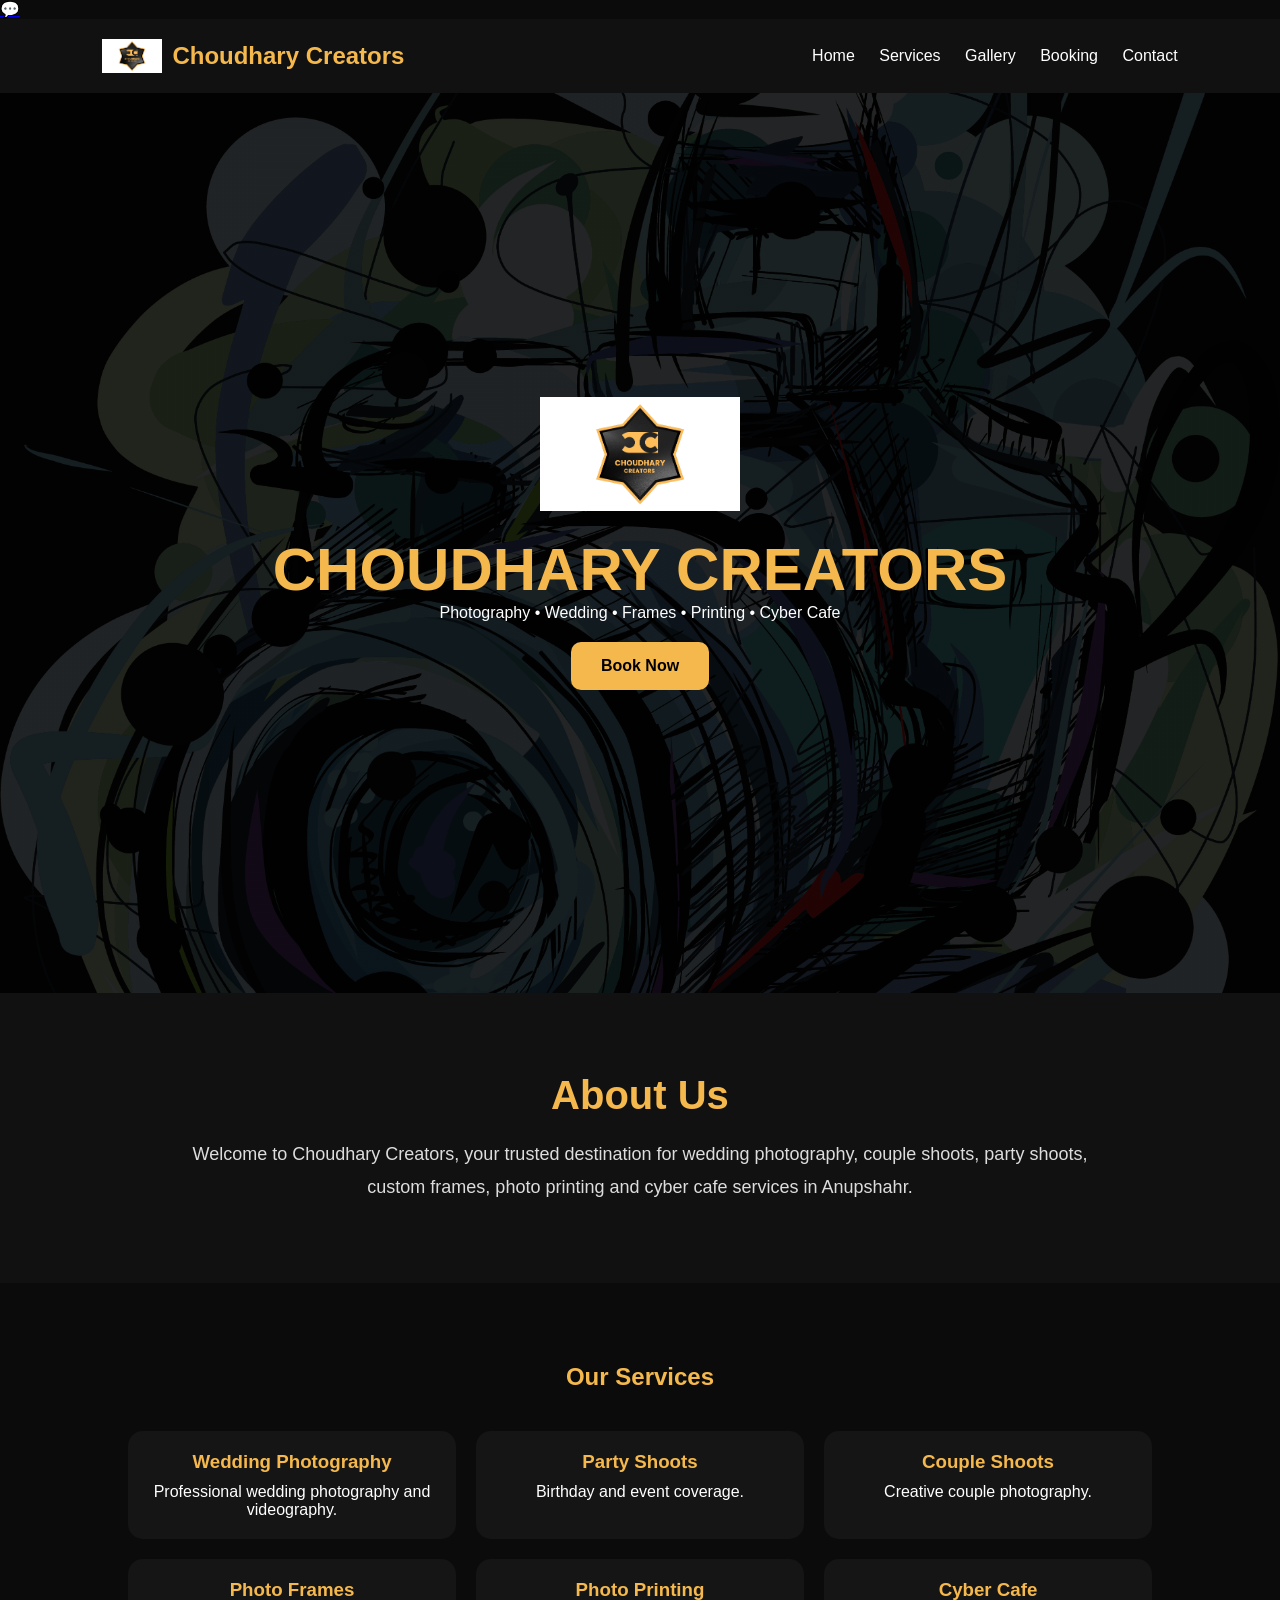
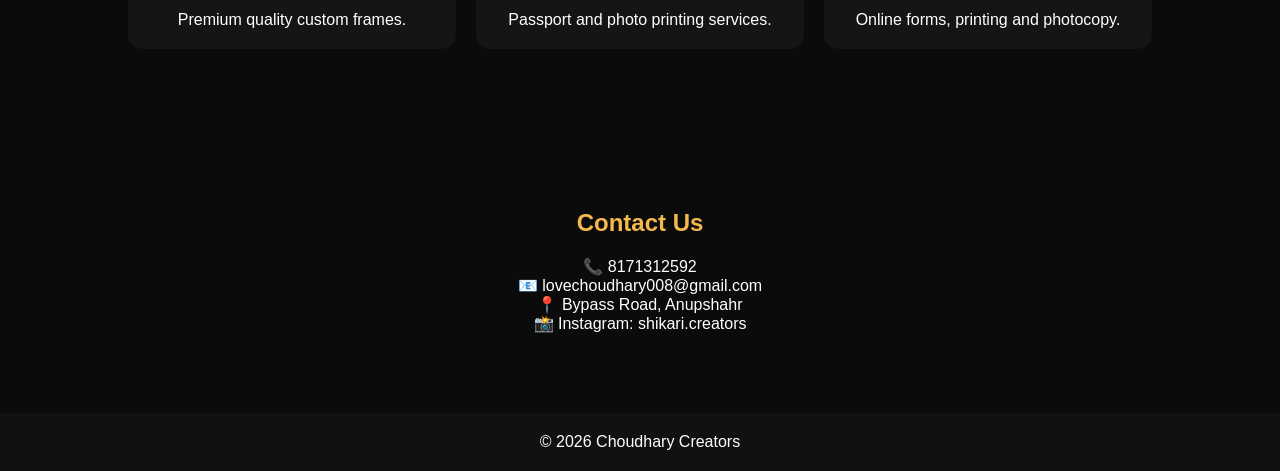
==== index.html @ 61c54dca "Update index.html" ====
<!DOCTYPE html>
<html lang="en">
<head>
<meta charset="UTF-8">
<meta name="viewport" content="width=device-width, initial-scale=1.0">
<title>Choudhary Creators</title>

<link rel="stylesheet" href="style.css">

</head>
  <a href="https://wa.me/918171312592" class="whatsapp">
💬
</a>
<body>

<header>

<div class="logo">
<img src="logo.png" alt="Logo">
<h2>Choudhary Creators</h2>
</div>

<nav>
<a href="#">Home</a>
<a href="#">Services</a>
<a href="#">Gallery</a>
<a href="#">Booking</a>
<a href="#">Contact</a>
</nav>

</header>

<section class="hero">

<div class="hero-content">

<img class="hero-logo" src="logo.png" alt="Logo">

<h1>CHOUDHARY CREATORS</h1>

<p>
Photography • Wedding • Frames • Printing • Cyber Cafe
</p>

<a href="https://wa.me/918171312592" class="btn">
Book Now
</a>

</div>

</section>

<section class="about">

<h2>About Us</h2>

<p>
Welcome to Choudhary Creators, your trusted destination for wedding photography, couple shoots, party shoots, custom frames, photo printing and cyber cafe services in Anupshahr.
</p>

</section>

<section class="services">

<h2>Our Services</h2>

<div class="cards">

<div class="card">
<h3>Wedding Photography</h3>
<p>Professional wedding photography and videography.</p>
</div>

<div class="card">
<h3>Party Shoots</h3>
<p>Birthday and event coverage.</p>
</div>

<div class="card">
<h3>Couple Shoots</h3>
<p>Creative couple photography.</p>
</div>

<div class="card">
<h3>Photo Frames</h3>
<p>Premium quality custom frames.</p>
</div>

<div class="card">
<h3>Photo Printing</h3>
<p>Passport and photo printing services.</p>
</div>

<div class="card">
<h3>Cyber Cafe</h3>
<p>Online forms, printing and photocopy.</p>
</div>

</div>

</section>

<section class="contact">

<h2>Contact Us</h2>

<p>📞 8171312592</p>

<p>📧 lovechoudhary008@gmail.com</p>

<p>📍 Bypass Road, Anupshahr</p>

<p>📸 Instagram: shikari.creators</p>

</section>

<footer>

<p>
© 2026 Choudhary Creators
</p>

</footer>

</body>
</html>
---- style.css ----
*{
margin:0;
padding:0;
box-sizing:border-box;
font-family:Poppins,sans-serif;
}

body{
background:#0b0b0b;
color:white;
}

header{
display:flex;
justify-content:space-between;
align-items:center;
padding:20px 8%;
background:#111;
}

.logo{
display:flex;
align-items:center;
gap:10px;
}

.logo img{
width:60px;
}

.logo h2{
color:#f5b84d;
}

nav a{
color:white;
text-decoration:none;
margin-left:20px;
}

.hero{
height:100vh;

display:flex;
justify-content:center;
align-items:center;
text-align:center;

background:
linear-gradient(rgba(0,0,0,.85),rgba(0,0,0,.85)),
url('camera.png');

background-size:cover;
background-position:center;
}

.hero-logo{
width:200px;
margin-bottom:20px;
}

.hero h1{
font-size:60px;
color:#f5b84d;
}

.btn{
display:inline-block;
margin-top:20px;
padding:15px 30px;
background:#f5b84d;
color:black;
text-decoration:none;
border-radius:10px;
font-weight:bold;
}

.about,
.services,
.contact{
padding:80px 10%;
text-align:center;
}

.about h2,
.services h2,
.contact h2{
color:#f5b84d;
margin-bottom:20px;
}

.cards{
display:grid;
grid-template-columns:repeat(auto-fit,minmax(250px,1fr));
gap:20px;
margin-top:40px;
}

.card{
background:#151515;
padding:20px;
border-radius:15px;
}

.card h3{
color:#f5b84d;
margin-bottom:10px;
}

footer{
background:#111;
padding:20px;
text-align:center;
}
.about{
padding:80px 10%;
text-align:center;
background:#111;
}

.about h2{
font-size:40px;
color:#f5b84d;
margin-bottom:20px;
}

.about p{
max-width:900px;
margin:auto;
line-height:1.8;
font-size:18px;
color:#ddd;
}
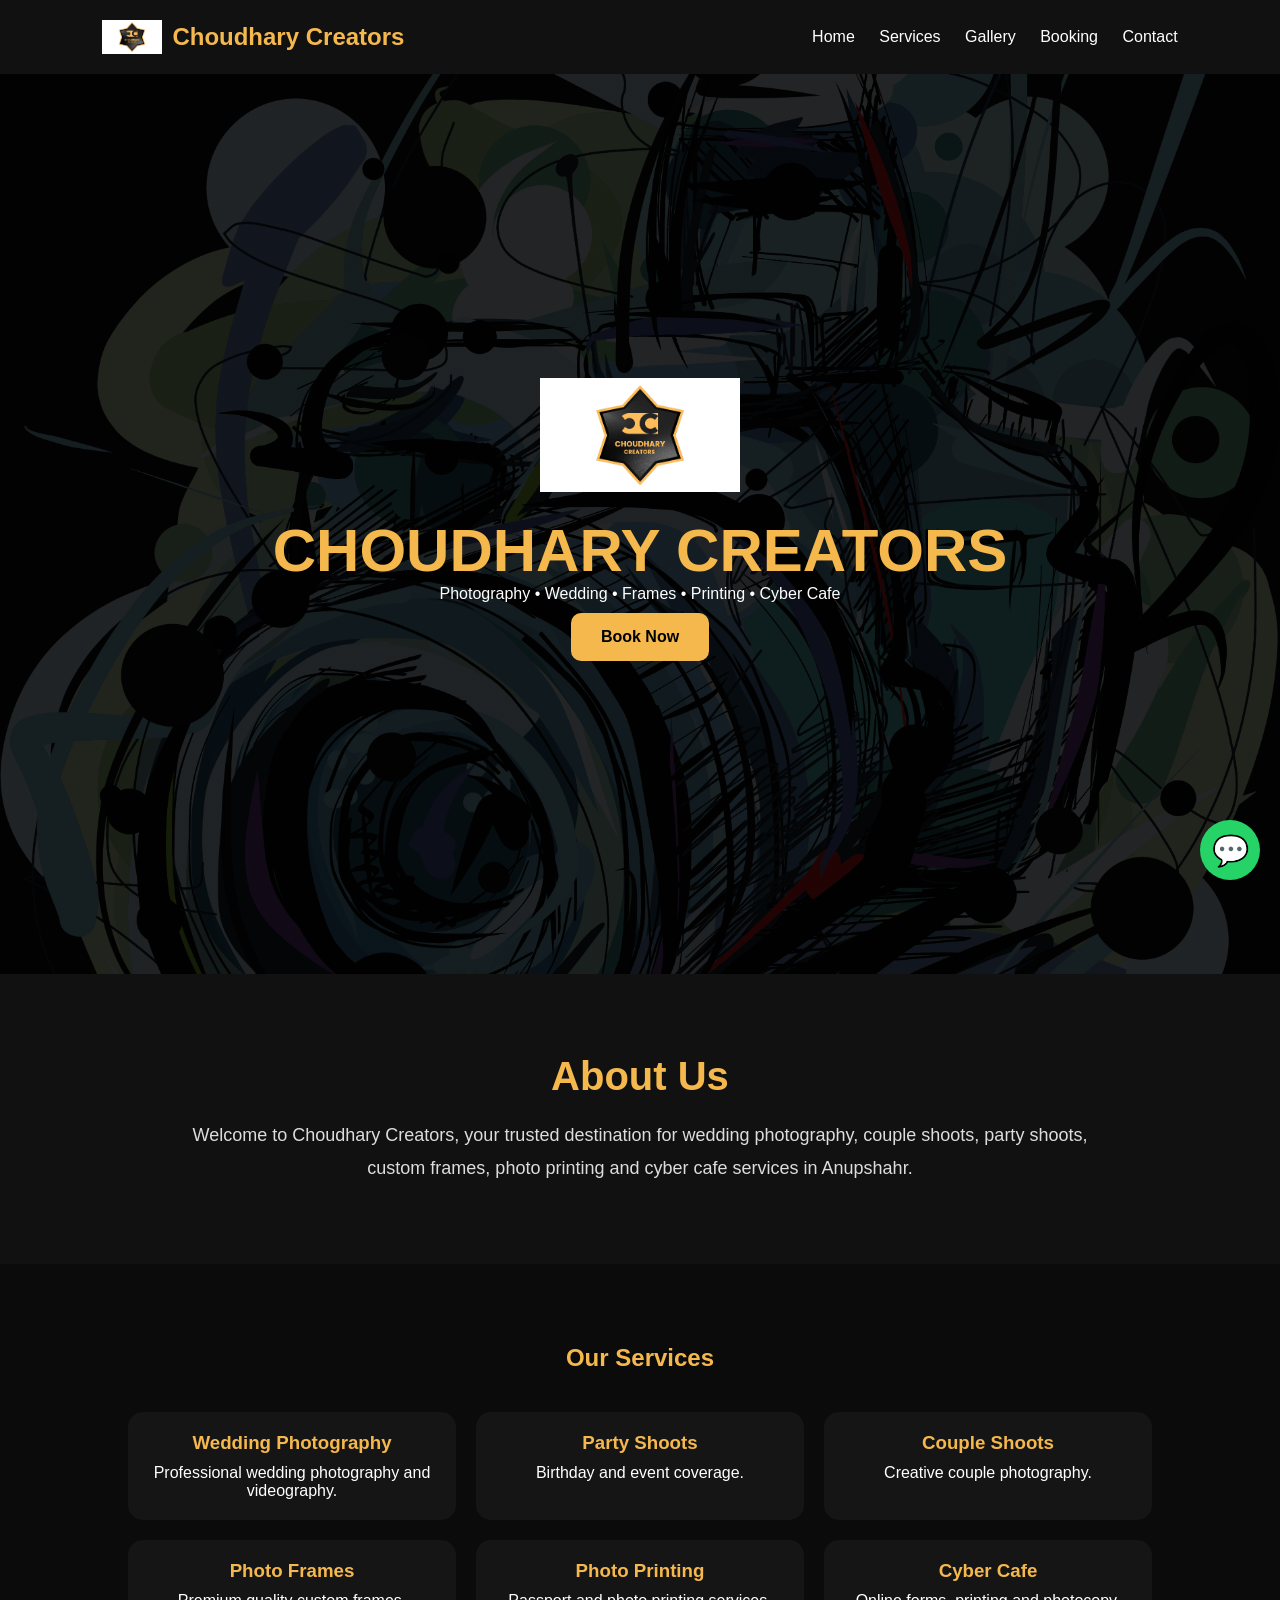
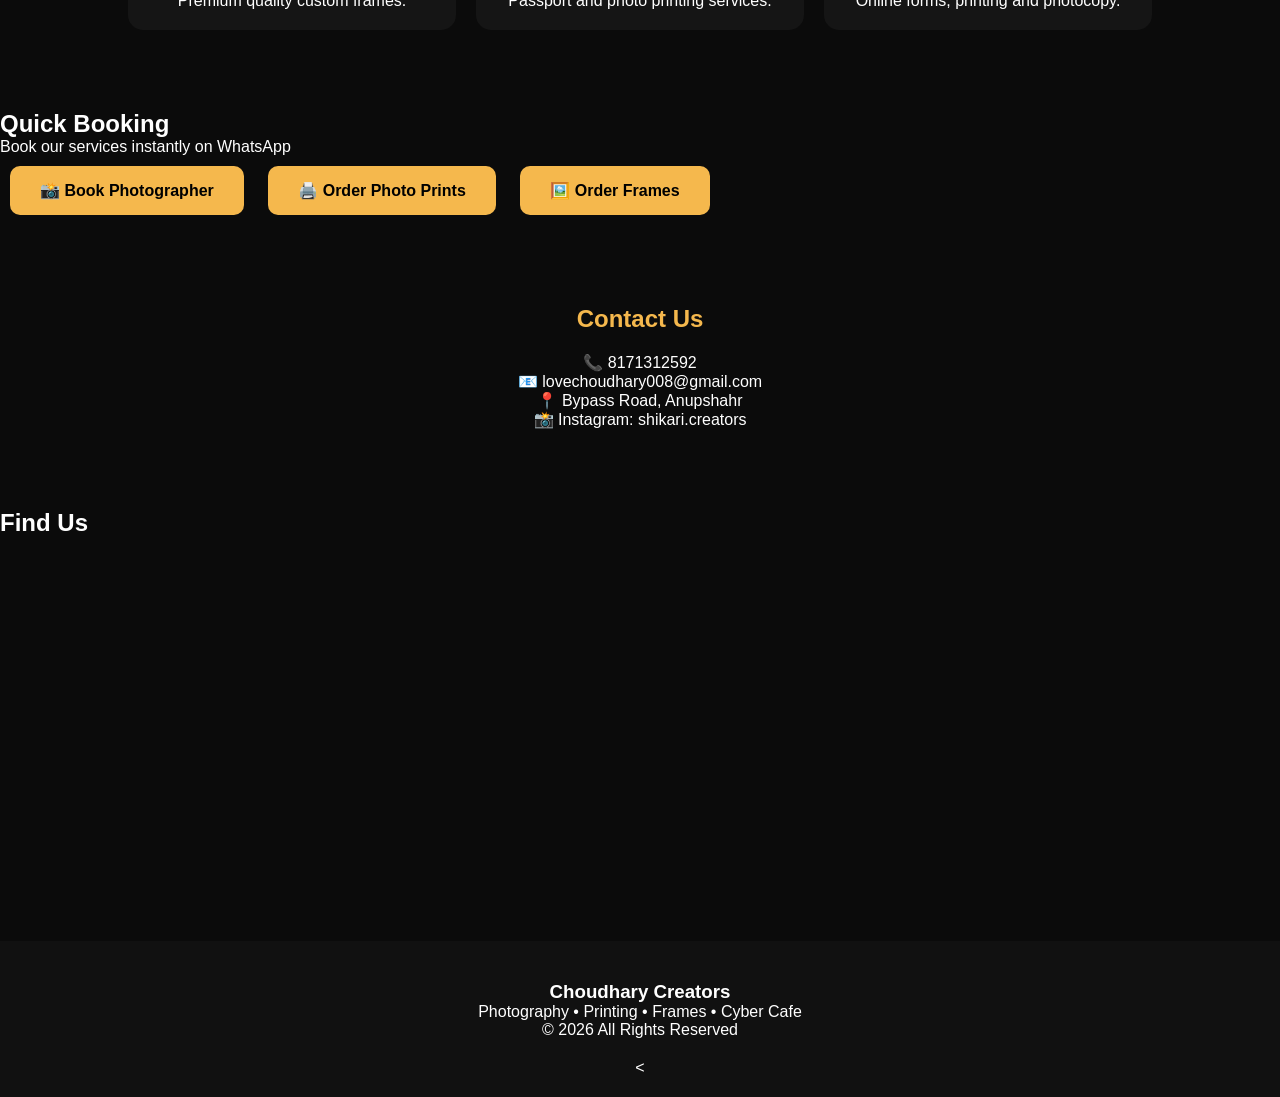
==== commit 7fa71f2b: "Update index.html" ====
--- a/index.html
+++ b/index.html
@@ -99,7 +99,28 @@
 </div>
 
 </section>
+<section class="booking-buttons">
 
+<h2>Quick Booking</h2>
+
+<p>Book our services instantly on WhatsApp</p>
+
+<a class="btn" target="_blank"
+href="https://wa.me/918171312592?text=Hello%20Choudhary%20Creators,%20I%20would%20like%20to%20book%20a%20photographer.%0A%0AName:%0AMobile:%0AEvent%20Type:%0ADate:%0ALocation:">
+📸 Book Photographer
+</a>
+
+<a class="btn" target="_blank"
+href="https://wa.me/918171312592?text=Hello%20Choudhary%20Creators,%20I%20want%20to%20order%20photo%20prints.%0A%0AName:%0AMobile:%0APhoto%20Size:%0AQuantity:">
+🖨️ Order Photo Prints
+</a>
+
+<a class="btn" target="_blank"
+href="https://wa.me/918171312592?text=Hello%20Choudhary%20Creators,%20I%20want%20to%20order%20a%20photo%20frame.%0A%0AName:%0AMobile:%0AFrame%20Size:%0AFrame%20Type:">
+🖼️ Order Frames
+</a>
+
+</section>
 <section class="contact">
 
 <h2>Contact Us</h2>
@@ -113,14 +134,31 @@
 <p>📸 Instagram: shikari.creators</p>
 
 </section>
+<section class="map">
 
+<h2>Find Us</h2>
+
+<iframe
+src="https://maps.app.goo.gl/28S39xfRh7cN1JgS6"
+width="100%"
+height="400"
+style="border:0;border-radius:15px;"
+loading="lazy">
+</iframe>
+
+</section>
 <footer>
+  <footer>
 
-<p>
-© 2026 Choudhary Creators
-</p>
+<h3>Choudhary Creators</h3>
 
-</footer>
+<p>Photography • Printing • Frames • Cyber Cafe</p>
 
+<p>© 2026 All Rights Reserved</p>
+
+  </footer>
+
+<
+  
 </body>
 </html>
--- a/style.css
+++ b/style.css
@@ -131,3 +131,34 @@
 font-size:18px;
 color:#ddd;
 }
+.whatsapp{
+position:fixed;
+bottom:20px;
+right:20px;
+width:60px;
+height:60px;
+background:#25D366;
+border-radius:50%;
+display:flex;
+justify-content:center;
+align-items:center;
+font-size:30px;
+text-decoration:none;
+z-index:1000;
+}
+.btn{
+display:inline-block;
+margin:10px;
+padding:15px 30px;
+background:#f5b84d;
+color:#000;
+font-weight:600;
+text-decoration:none;
+border-radius:10px;
+transition:.3s;
+}
+
+.btn:hover{
+transform:translateY(-3px);
+box-shadow:0 0 20px rgba(245,184,77,.5);
+}
